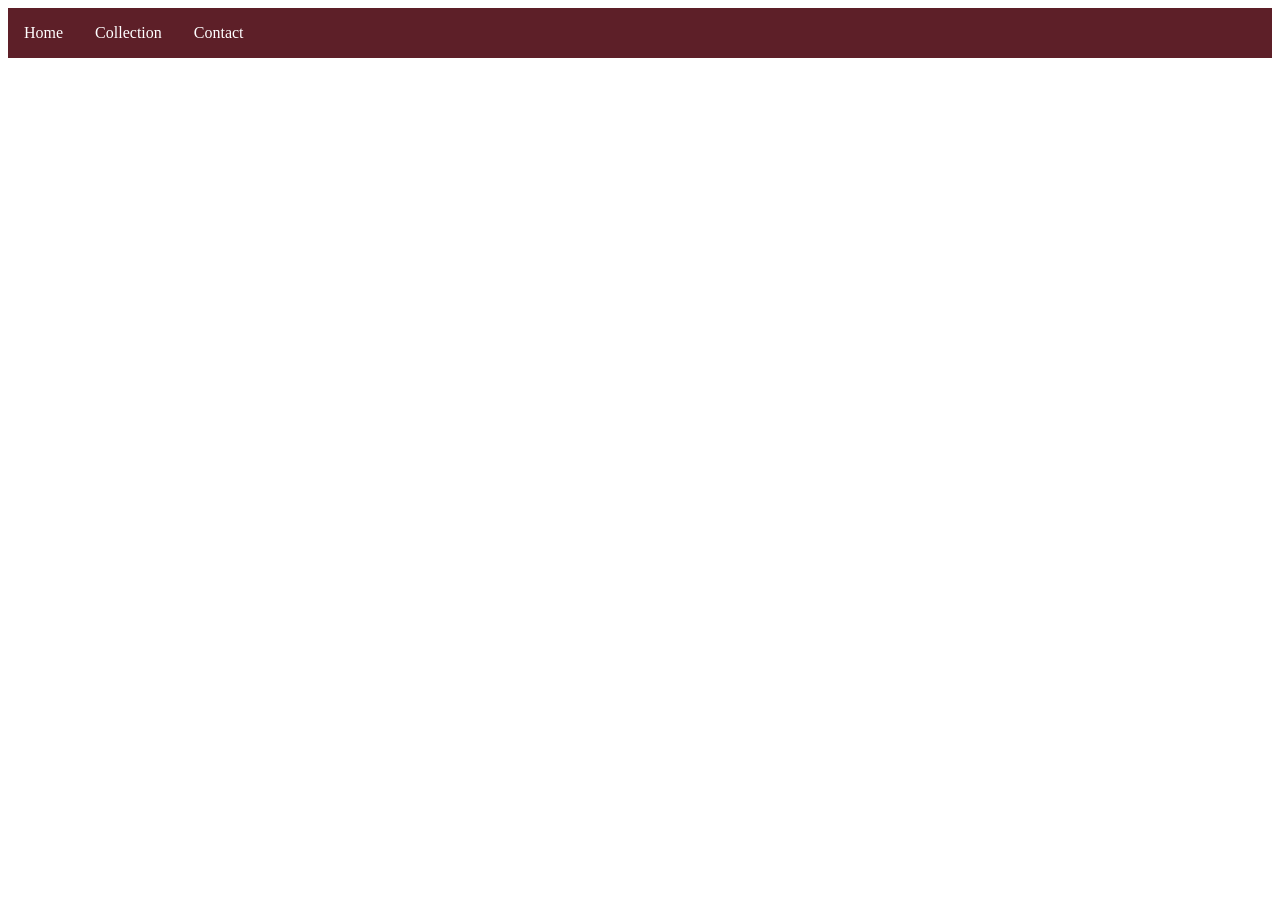
==== index.html @ ac664732 "second commit" ====
<html lang="en">
<head>
    <meta charset="UTF-8">
    <meta name="viewport" content="width=device-width, initial-scale=1.0">
    <title>Aromantique</title>
    <link rel="stylesheet" href="style.css">

</head>
<body>
    <header>

<ul>

<li><a href="index.html">Home</a></li>

<li><a href="products.html">Collection</a></li>

<li><a href="contact.html">Contact</a></li>

</ul>

</header>
    <script src="script.js"></script>
</body>
</html>
---- style.css ----
ul {
    list-style-type: none;
    margin: 0;
    padding: 0;
    overflow: hidden;
    background-color: #5d1f28;
}

li {
    float: left;
}

li a {
    display: block;
    color: white;
    text-align: center;
    padding: 16px;
    text-decoration: none;
}

li a:hover {
    background-color: #8b2d3b;
}
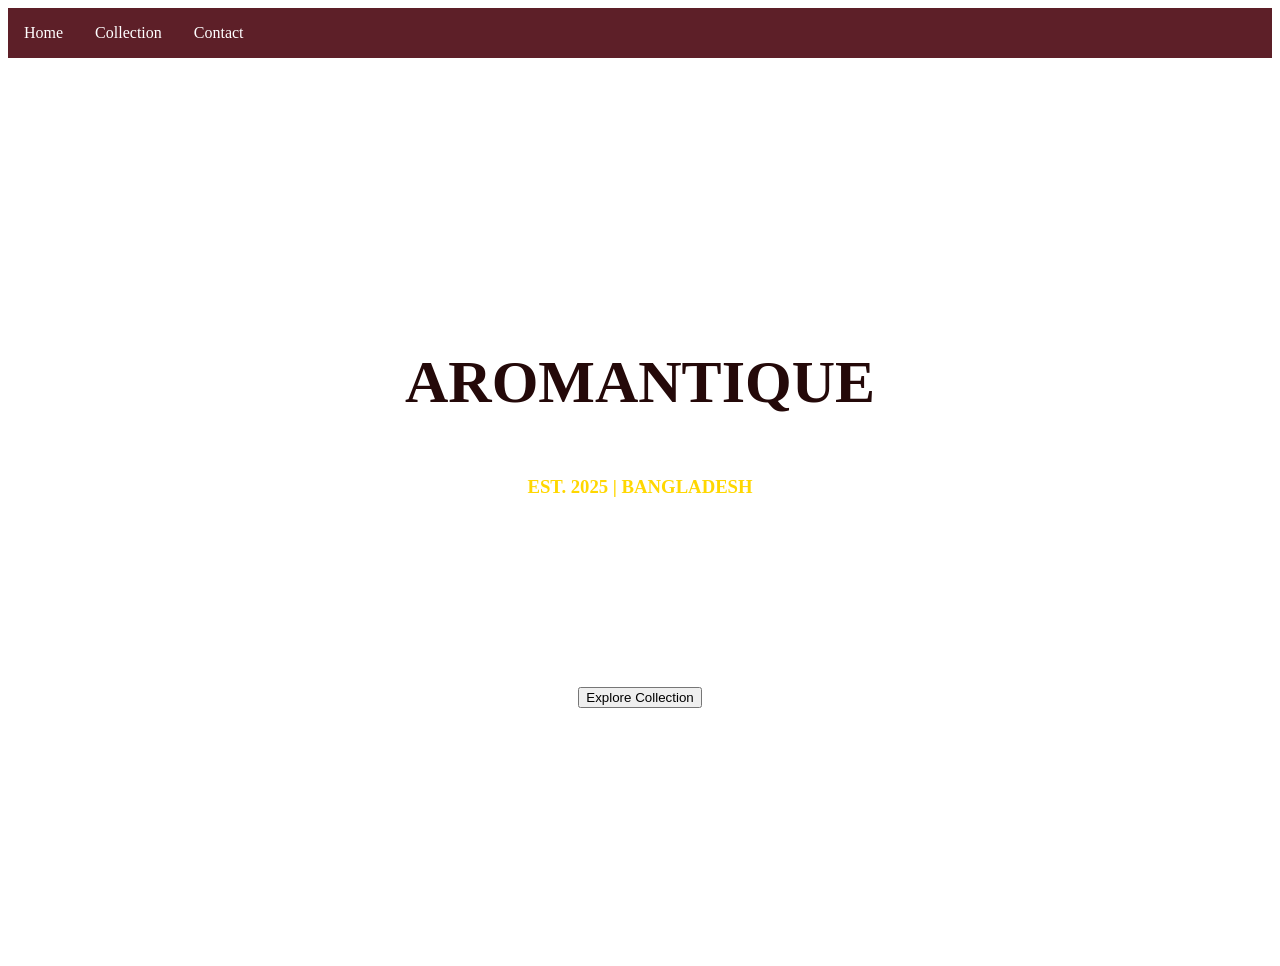
==== commit 5941e1e6: "Third commit" ====
--- a/index.html
+++ b/index.html
@@ -8,7 +8,6 @@
 </head>
 <body>
     <header>
-
 <ul>
 
 <li><a href="index.html">Home</a></li>
@@ -20,6 +19,21 @@
 </ul>
 
 </header>
+<div class="hero">
+
+    <h1>AROMANTIQUE</h1>
+
+    <h3>EST. 2025 | BANGLADESH</h3>
+
+    <p>Luxury inspired perfumes crafted for everyday elegance.</p>
+
+    <p>Long-lasting fragrances at an affordable price.</p>
+
+    <p>Find your signature scent with Aromantique.</p>
+
+    <button onclick="collection()">Explore Collection</button>
+
+</div>
     <script src="script.js"></script>
 </body>
 </html>
--- a/style.css
+++ b/style.css
@@ -20,4 +20,37 @@
 
 li a:hover {
     background-color: #8b2d3b;
+}
+
+.hero{
+    background-image: url("images/background.jpg");
+    background-repeat: no-repeat;
+    background-size: cover;
+    background-position: center;
+
+    height: 100vh;
+
+    display: flex;
+    flex-direction: column;
+    justify-content: center;
+    align-items: center;
+}
+.hero h1{
+
+    color:rgb(36, 9, 9);
+
+    font-size:60px;
+
+}
+.hero h3{
+
+    color:gold;
+
+}
+.hero p{
+
+    color:white;
+
+    font-size:18px;
+
 }
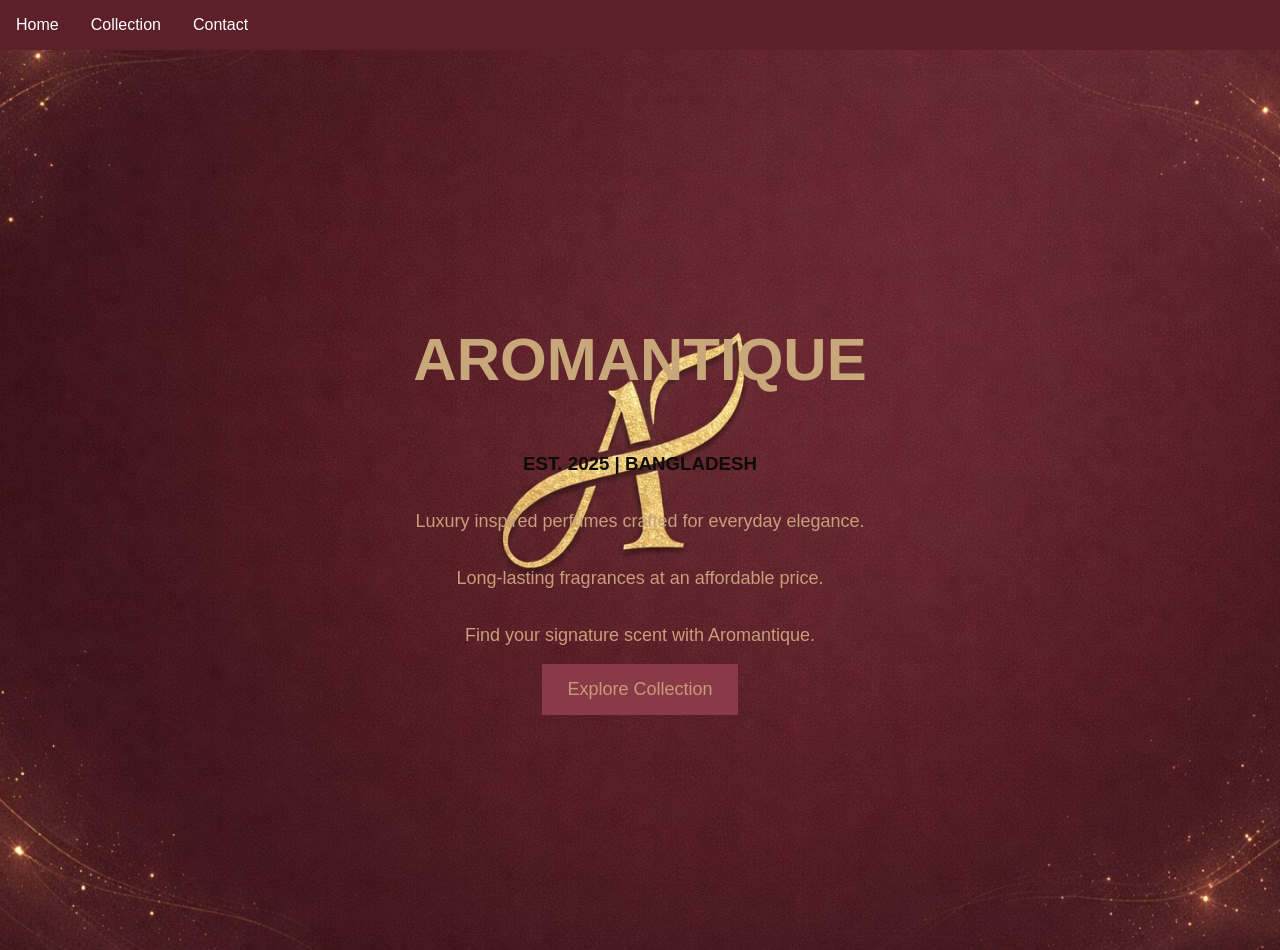
==== commit b03cc950: "Fifth commit" ====
--- a/index.html
+++ b/index.html
@@ -1,3 +1,4 @@
+<!DOCTYPE html>
 <html lang="en">
 <head>
     <meta charset="UTF-8">
--- a/style.css
+++ b/style.css
@@ -1,3 +1,12 @@
+body{
+
+    margin:0;
+
+    padding:0;
+
+    font-family: Arial, sans-serif;
+
+}
 ul {
     list-style-type: none;
     margin: 0;
@@ -23,34 +32,63 @@
 }
 
 .hero{
-    background-image: url("images/background.jpg");
+
+    background-image: url("aro.jpg");
+
     background-repeat: no-repeat;
+
     background-size: cover;
+
     background-position: center;
 
     height: 100vh;
 
     display: flex;
+
     flex-direction: column;
+
     justify-content: center;
+
     align-items: center;
+
 }
 .hero h1{
 
-    color:rgb(36, 9, 9);
+    color:rgb(200, 168, 123);
 
     font-size:60px;
 
 }
 .hero h3{
 
-    color:gold;
+    color:rgb(14, 12, 9);
 
 }
 .hero p{
 
-    color:white;
+    color:rgb(200, 158, 123);
 
     font-size:18px;
 
-}+}
+.hero button{
+
+    padding:15px 25px;
+
+    font-size:18px;
+
+    background-color:#8a3a46;
+
+    color:rgb(200, 153, 123);
+
+    border:none;
+
+    cursor:pointer;
+
+}
+.hero button:hover{
+
+    background-color:#8b2d3b;
+
+}
+
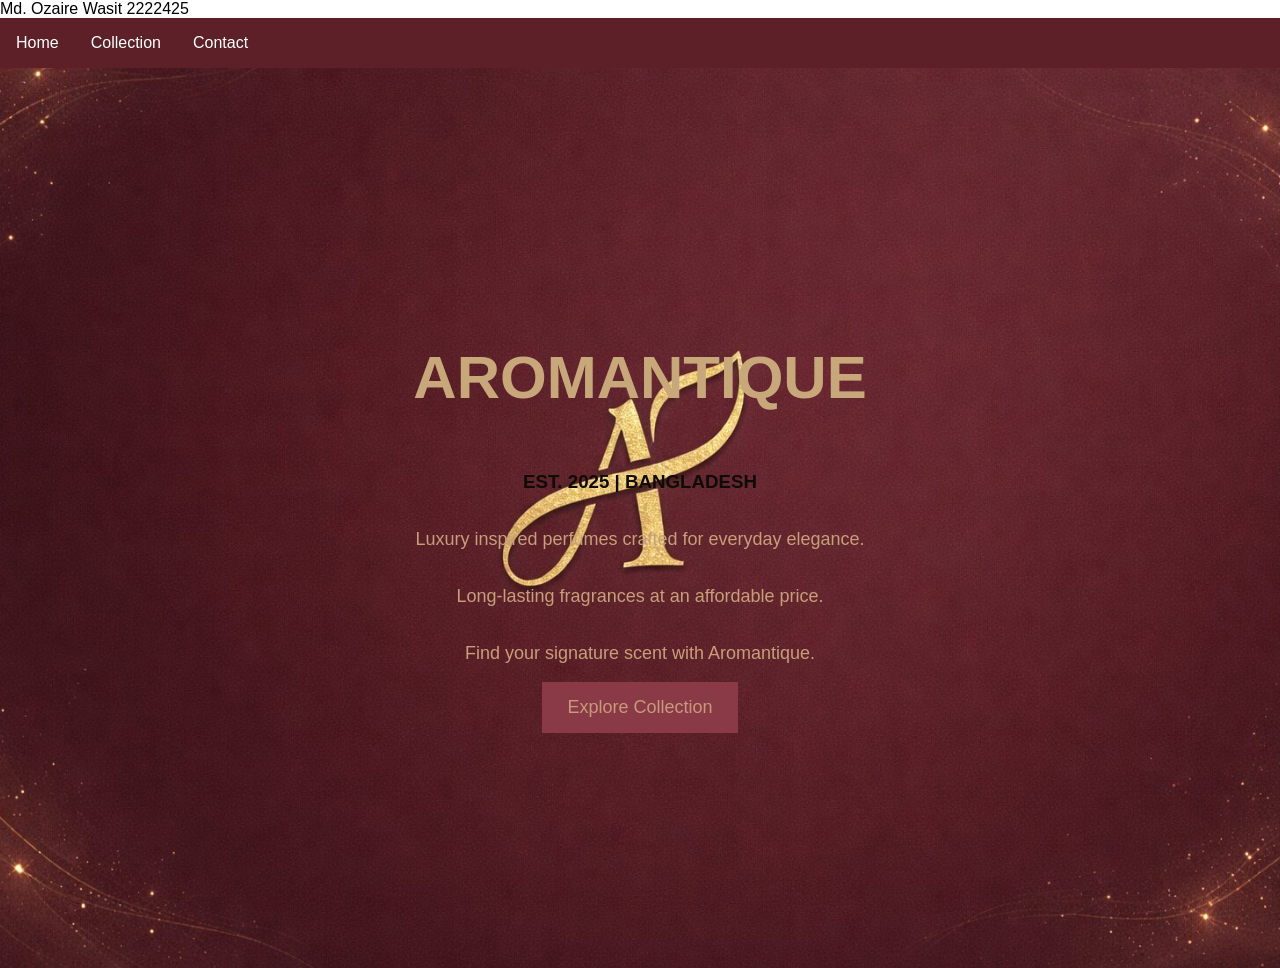
==== commit da4fd1d5: "Eight commit" ====
--- a/index.html
+++ b/index.html
@@ -8,6 +8,8 @@
 
 </head>
 <body>
+    <!-- Name: Your Full Name --> Md. Ozaire Wasit
+    <!-- ID: 2222425 --> 2222425
     <header>
 <ul>
 
--- a/style.css
+++ b/style.css
@@ -1,12 +1,9 @@
 body{
-
     margin:0;
-
     padding:0;
-
     font-family: Arial, sans-serif;
-
-}
+}
+
 ul {
     list-style-type: none;
     margin: 0;
@@ -34,61 +31,235 @@
 .hero{
 
     background-image: url("aro.jpg");
-
     background-repeat: no-repeat;
-
     background-size: cover;
-
     background-position: center;
 
-    height: 100vh;
-
-    display: flex;
-
-    flex-direction: column;
-
-    justify-content: center;
-
-    align-items: center;
-
-}
+    height:100vh;
+
+    display:flex;
+    flex-direction:column;
+    justify-content:center;
+    align-items:center;
+}
+
 .hero h1{
-
-    color:rgb(200, 168, 123);
-
+    color:rgb(200,168,123);
     font-size:60px;
-
-}
+}
+
 .hero h3{
-
-    color:rgb(14, 12, 9);
-
-}
+    color:rgb(14,12,9);
+}
+
 .hero p{
-
-    color:rgb(200, 158, 123);
-
+    color:rgb(200,158,123);
     font-size:18px;
-
-}
+}
+
 .hero button{
-
     padding:15px 25px;
-
     font-size:18px;
-
-    background-color:#8a3a46;
-
-    color:rgb(200, 153, 123);
-
-    border:none;
-
-    cursor:pointer;
-
-}
+    background-color:#8a3a46;
+    color:rgb(200,153,123);
+    border:none;
+    cursor:pointer;
+}
+
 .hero button:hover{
-
     background-color:#8b2d3b;
-
-}
-
+}
+
+/* ---------- Collection Page ---------- */
+
+.title{
+
+    text-align:center;
+
+    margin-top:40px;
+
+    margin-bottom:20px;
+
+    color:#5d1f28;
+
+}
+.grid{
+
+    display:grid;
+
+    grid-template-columns:repeat(3,300px);
+
+    justify-content:center;
+
+    gap:30px;
+
+    padding:40px;
+
+}
+.card{
+
+    border:1px solid lightgray;
+
+    border-radius:10px;
+
+    text-align:center;
+
+    padding:20px;
+
+    box-shadow:0px 2px 10px lightgray;
+
+}
+.card img{
+    width:200px;
+    height:250px;
+}
+
+.card button{
+    background-color:#8a3a46;
+    color:white;
+    border:none;
+    padding:10px 20px;
+    cursor:pointer;
+}
+
+.card button:hover{
+    background-color:#5d1f28;
+}
+
+/* ---------- Order Page ---------- */
+
+.order{
+
+    width:400px;
+
+    margin:40px auto;
+
+    padding:25px;
+
+    border:1px solid lightgray;
+
+    border-radius:10px;
+
+}
+
+.order input,
+.order textarea{
+
+    width:100%;
+
+    padding:10px;
+
+    margin-bottom:15px;
+
+}
+
+.order button{
+
+    background-color:#8a3a46;
+
+    color:white;
+
+    border:none;
+
+    padding:12px 20px;
+
+    cursor:pointer;
+
+}
+
+.order button:hover{
+
+    background-color:#5d1f28;
+
+}
+
+/* ---------- Confirmation Page ---------- */
+
+.confirmation{
+
+    text-align:center;
+
+    margin-top:60px;
+
+}
+
+.confirmation h2{
+
+    color:#5d1f28;
+
+}
+
+.confirmation button{
+
+    margin-top:20px;
+
+    background-color:#8a3a46;
+
+    color:white;
+
+    border:none;
+
+    padding:12px 25px;
+
+    cursor:pointer;
+
+}
+
+.confirmation button:hover{
+
+    background-color:#5d1f28;
+
+}
+/* ---------- Contact Page ---------- */
+
+.contact-background{
+
+    background-image:url("contact.jpg");
+
+    background-size:cover;
+
+    background-position:center;
+
+    background-repeat:no-repeat;
+
+    min-height:100vh;
+
+    display:flex;
+
+    justify-content:center;
+
+    align-items:center;
+
+}
+
+.contact-box{
+
+    width:650px;
+
+    background-color:rgba(255,255,255,0.90);
+
+    padding:35px;
+
+    border-radius:10px;
+
+}
+
+.contact-box h1{
+
+    text-align:center;
+
+    color:#5d1f28;
+
+}
+
+.contact-box h2{
+
+    color:#8a3a46;
+
+}
+
+.contact-box p{
+
+    line-height:1.6;
+
+}
